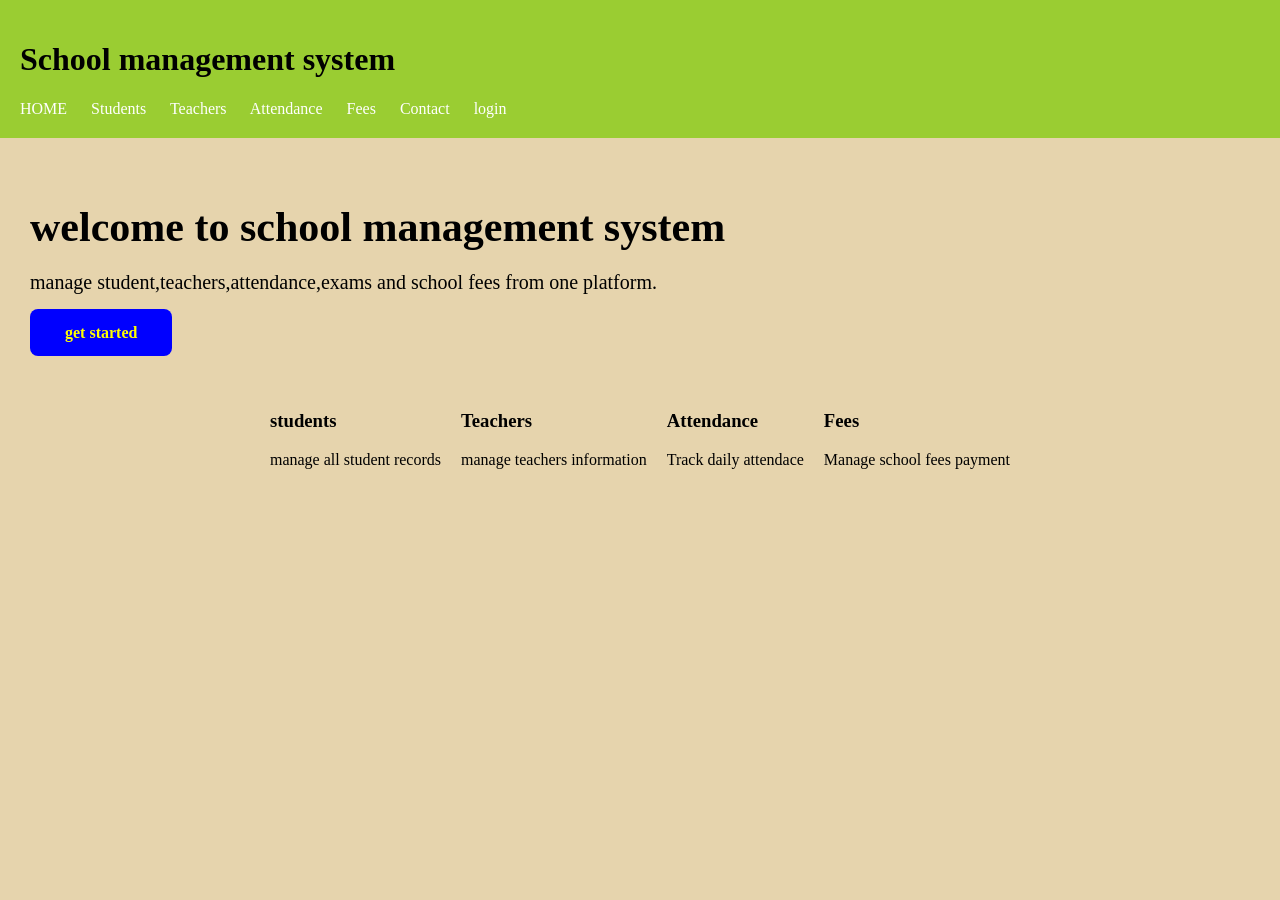
==== index.html @ 2bc9a632 "create school management system index.html" ====
<!DOCTYPE html>
<html lang="en">
<head>
    <meta charset="UTF-8">
    <meta name="viewport" content="width=device-width, initial-scale=1.0">
    <title>school management system</title>
    <link rel="stylesheet" href="css/style.css">
</head>
<body>
    <header>
        <h1>School management system</h1>
        <nav>
            <a href="index.html">HOME</a>
            <a href="student.html">Students</a>
            <a href="teachers.html">Teachers</a>
            <a href="attendace.html">Attendance</a>
            <a href="fees.html">Fees</a>
            <a href="contact.html">Contact</a>
            <a href="login.html">login</a>
        </nav>
    </header>
    <main>
        <section class="hero">
            <h2>welcome to school management system</h2>
            <p>manage student,teachers,attendance,exams and school fees from one platform.</p>
            <a href="#" class="btn">get started</a>

        </section>
        <section class="features">
            <div class="card">
                <h3>students</h3>
                <p>manage all student records</p>

            </div>
            <div class="card">
                <h3>Teachers</h3>
                <p>manage teachers information</p>

            </div>
            <div class="card">
                <h3>Attendance</h3>
                <p>Track daily attendace</p>

            </div>
            <div class="card">
                <h3>Fees</h3>
                <p>Manage school fees payment</p>

            </div>

        </section>

    </main>

</body>
</html>
---- css/style.css ----
body{ 
    margin: 0;
    font-family: 'Times New Roman', Times, serif;
    background:rgb(230, 212, 173);


}
header{
    background: yellowgreen;
    padding: 20px;
}

    nav a{
        color: white;
        text-decoration: none;
        margin-right: 20px;
    }
    main{
        padding: 30px;
    }
    .hero{
        background:yellowgreen
        color :blue;
        text-align:center
        padding: 80px 20px

    }
    .hero h2{
        font-size: 42px;
        margin-bottom: 20px;

    }
    .hero p{
        font-size: 20px;
        margin-bottom: 30px;

    }
    .btn{
        background: blue;
        color: yellow;
        text-decoration:none ;
        padding: 15px 35px;
        border-radius:8px;
        font-weight: bold;

    }
    .features{
        display: flex;
        justify-content: center;
        gap: 20px;
        flex-wrap: wrap;
        padding: 50px;
    }
    .btn
}.card{
    width: 220px;
    background: blue;
    padding: 25px;
    border-radius: 10px;
    text-align: center;
    box-shadow: 0 5px 10px rgba(0,0,0,.2);

}
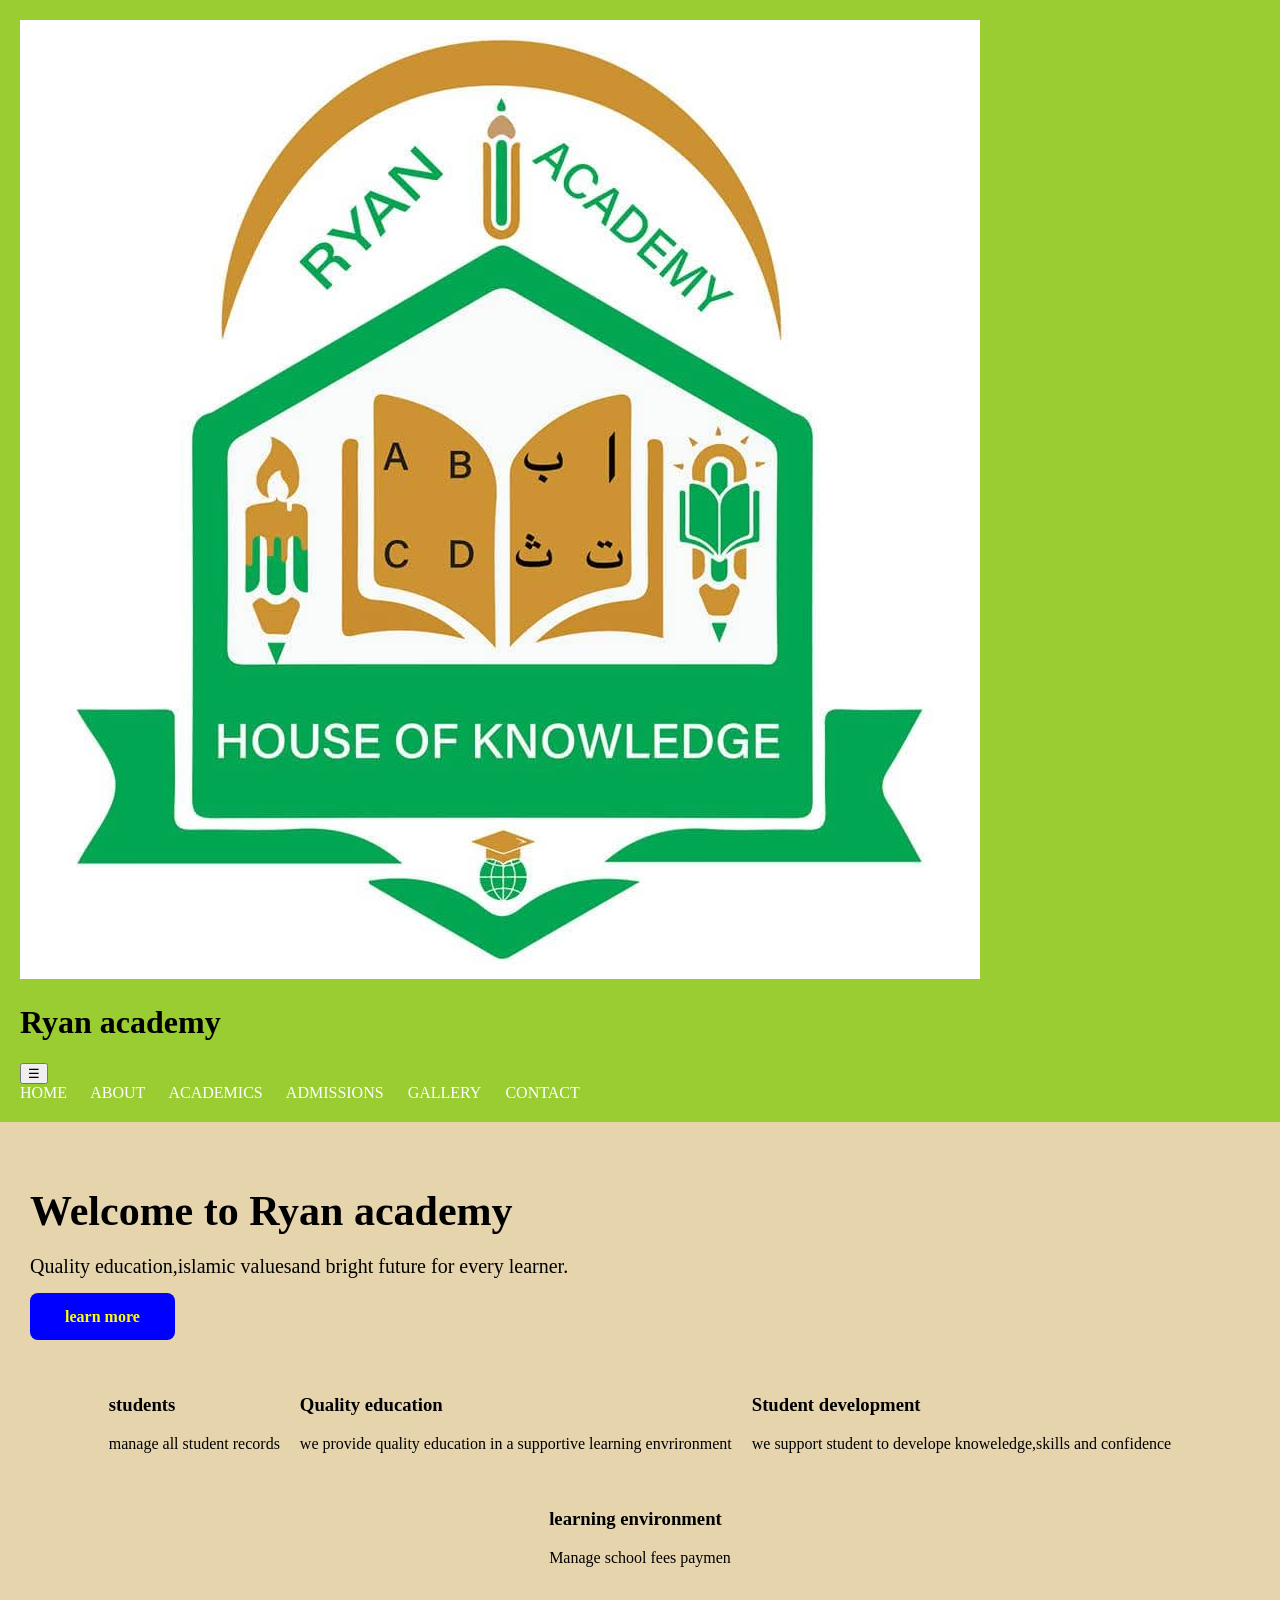
==== commit b6825550: "Add files via upload" ====
--- a/index.html
+++ b/index.html
@@ -1,56 +1,70 @@
-<!DOCTYPE html>
-<html lang="en">
-<head>
-    <meta charset="UTF-8">
-    <meta name="viewport" content="width=device-width, initial-scale=1.0">
-    <title>school management system</title>
-    <link rel="stylesheet" href="css/style.css">
-</head>
-<body>
-    <header>
-        <h1>School management system</h1>
-        <nav>
-            <a href="index.html">HOME</a>
-            <a href="student.html">Students</a>
-            <a href="teachers.html">Teachers</a>
-            <a href="attendace.html">Attendance</a>
-            <a href="fees.html">Fees</a>
-            <a href="contact.html">Contact</a>
-            <a href="login.html">login</a>
-        </nav>
-    </header>
-    <main>
-        <section class="hero">
-            <h2>welcome to school management system</h2>
-            <p>manage student,teachers,attendance,exams and school fees from one platform.</p>
-            <a href="#" class="btn">get started</a>
-
-        </section>
-        <section class="features">
-            <div class="card">
-                <h3>students</h3>
-                <p>manage all student records</p>
-
-            </div>
-            <div class="card">
-                <h3>Teachers</h3>
-                <p>manage teachers information</p>
-
-            </div>
-            <div class="card">
-                <h3>Attendance</h3>
-                <p>Track daily attendace</p>
-
-            </div>
-            <div class="card">
-                <h3>Fees</h3>
-                <p>Manage school fees payment</p>
-
-            </div>
-
-        </section>
-
-    </main>
-
-</body>
+<!DOCTYPE html>
+<html lang="en">
+<head>
+    <meta charset="UTF-8">
+    <meta name="viewport" content="width=device-width, initial-scale=1.0">
+    <title>Ryan academy</title>
+    <link rel="stylesheet" href="css/style.css">
+</head>
+<body>
+    <header>
+        <img src="Images/School.jpeg"
+        alt="Ryan Academy Logo"
+        class="school-logo">
+        <h1> Ryan academy</h1> 
+        <nav class="navbar">
+
+    <button class="menu-button" id="menuButton">☰</button>
+
+    <div class="nav-links" id="navLinks">
+        <a href="index.html">HOME</a>
+        <a href="about.html">ABOUT</a>
+        <a href="academics.html">ACADEMICS</a>
+        <a href="admissions.html">ADMISSIONS</a>
+        <a href="gallery.html">GALLERY</a>
+        <a href="contact.html">CONTACT</a>
+    </div>
+
+</nav>
+
+        
+    </header>
+    <main>
+        <div id="overlay"></div>
+        <div id="hero-img">
+        <section class="hero">
+            <h2>Welcome to Ryan academy</h2>
+            <p>Quality education,islamic valuesand bright future for every learner.</p>
+            <a href="about.html"class ="btn" id="learnMoreBtn">learn more</a>
+
+        </section>
+        </div>
+        <section class="features">
+            <div class="card">
+                <h3>students</h3>
+                <p>manage all student records</p>
+
+            </div>
+            <div class="card">
+                <h3>Quality education</h3>
+                <p>we provide quality education in a supportive learning envrironment</p>
+
+            </div>
+            <div class="card">
+                <h3>Student development</h3>
+                <p>we support student to develope knoweledge,skills and confidence</p>
+
+            </div>
+            <div class="card">
+                <h3>learning environment</h3>
+                <p>Manage school fees paymen</p>
+
+            </div>
+
+        </section>
+        
+    </main>
+    <script src="script.js"></script>
+
+</body>
 </html>
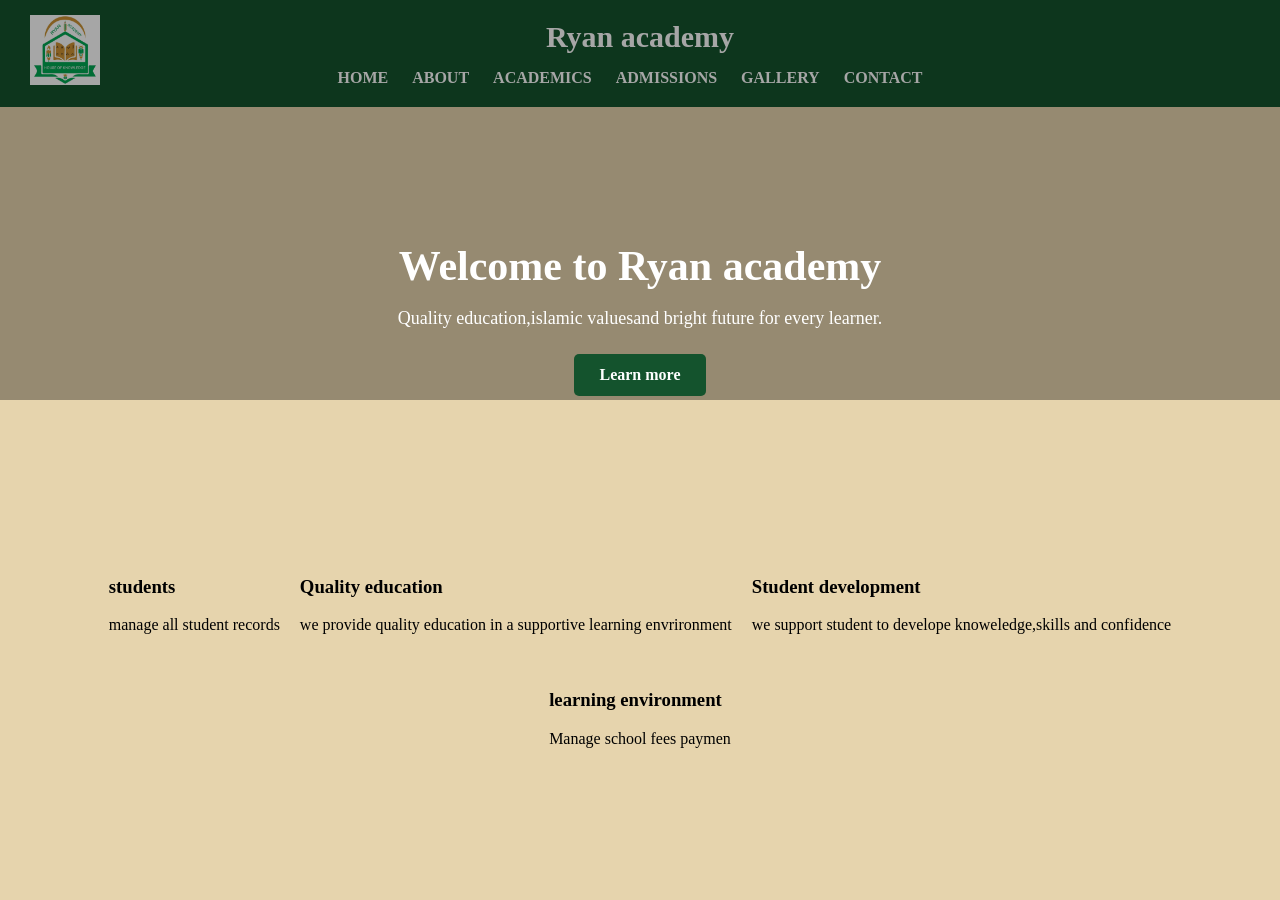
==== commit 2f9c7f32: "update Ryan Academy website" ====
--- a/index.html
+++ b/index.html
@@ -1,70 +1,70 @@
-<!DOCTYPE html>
-<html lang="en">
-<head>
-    <meta charset="UTF-8">
-    <meta name="viewport" content="width=device-width, initial-scale=1.0">
-    <title>Ryan academy</title>
-    <link rel="stylesheet" href="css/style.css">
-</head>
-<body>
-    <header>
-        <img src="Images/School.jpeg"
-        alt="Ryan Academy Logo"
-        class="school-logo">
-        <h1> Ryan academy</h1> 
-        <nav class="navbar">
-
-    <button class="menu-button" id="menuButton">☰</button>
-
-    <div class="nav-links" id="navLinks">
-        <a href="index.html">HOME</a>
-        <a href="about.html">ABOUT</a>
-        <a href="academics.html">ACADEMICS</a>
-        <a href="admissions.html">ADMISSIONS</a>
-        <a href="gallery.html">GALLERY</a>
-        <a href="contact.html">CONTACT</a>
-    </div>
-
-</nav>
-
-        
-    </header>
-    <main>
-        <div id="overlay"></div>
-        <div id="hero-img">
-        <section class="hero">
-            <h2>Welcome to Ryan academy</h2>
-            <p>Quality education,islamic valuesand bright future for every learner.</p>
-            <a href="about.html"class ="btn" id="learnMoreBtn">learn more</a>
-
-        </section>
-        </div>
-        <section class="features">
-            <div class="card">
-                <h3>students</h3>
-                <p>manage all student records</p>
-
-            </div>
-            <div class="card">
-                <h3>Quality education</h3>
-                <p>we provide quality education in a supportive learning envrironment</p>
-
-            </div>
-            <div class="card">
-                <h3>Student development</h3>
-                <p>we support student to develope knoweledge,skills and confidence</p>
-
-            </div>
-            <div class="card">
-                <h3>learning environment</h3>
-                <p>Manage school fees paymen</p>
-
-            </div>
-
-        </section>
-        
-    </main>
-    <script src="script.js"></script>
-
-</body>
+<!DOCTYPE html>
+<html lang="en">
+<head>
+    <meta charset="UTF-8">
+    <meta name="viewport" content="width=device-width, initial-scale=1.0">
+    <title>Ryan academy</title>
+    <link rel="stylesheet" href="css/style.css">
+</head>
+<body>
+    <header>
+        <img src="Images/School.jpeg"
+        alt="Ryan Academy Logo"
+        class="school-logo">
+        <h1> Ryan academy</h1> 
+        <nav class="navbar">
+
+    <button class="menu-button" id="menuButton">☰</button>
+
+    <div class="nav-links" id="navLinks">
+        <a href="index.html">HOME</a>
+        <a href="about.html">ABOUT</a>
+        <a href="academics.html">ACADEMICS</a>
+        <a href="admissions.html">ADMISSIONS</a>
+        <a href="gallery.html">GALLERY</a>
+        <a href="contact.html">CONTACT</a>
+    </div>
+
+</nav>
+
+        
+    </header>
+    <main>
+        <div id="overlay"></div>
+        <div id="hero-img">
+        <section class="hero">
+            <h2>Welcome to Ryan academy</h2>
+            <p>Quality education,islamic valuesand bright future for every learner.</p>
+            <a href="about.html"class ="btn" id="LearnMoreBtn">Learn more</a>
+
+        </section>
+        </div>
+        <section class="features">
+            <div class="card">
+                <h3>students</h3>
+                <p>manage all student records</p>
+
+            </div>
+            <div class="card">
+                <h3>Quality education</h3>
+                <p>we provide quality education in a supportive learning envrironment</p>
+
+            </div>
+            <div class="card">
+                <h3>Student development</h3>
+                <p>we support student to develope knoweledge,skills and confidence</p>
+
+            </div>
+            <div class="card">
+                <h3>learning environment</h3>
+                <p>Manage school fees paymen</p>
+
+            </div>
+
+        </section>
+        
+    </main>
+    <script src="script.js"></script>
+
+</body>
 </html>
--- a/css/style.css
+++ b/css/style.css
@@ -1,63 +1,477 @@
-body{ 
+body {
     margin: 0;
     font-family: 'Times New Roman', Times, serif;
-    background:rgb(230, 212, 173);
-
-
-}
-header{
+    background: rgb(230, 212, 173);
+
+
+}
+
+header {
+    background-color: #14532d;
+    color: white;
+    text-align: center;
     background: yellowgreen;
     padding: 20px;
-}
-
-    nav a{
-        color: white;
-        text-decoration: none;
-        margin-right: 20px;
-    }
-    main{
-        padding: 30px;
-    }
-    .hero{
-        background:yellowgreen
-        color :blue;
-        text-align:center
-        padding: 80px 20px
-
-    }
-    .hero h2{
-        font-size: 42px;
-        margin-bottom: 20px;
-
-    }
-    .hero p{
-        font-size: 20px;
-        margin-bottom: 30px;
-
-    }
-    .btn{
-        background: blue;
-        color: yellow;
-        text-decoration:none ;
-        padding: 15px 35px;
-        border-radius:8px;
-        font-weight: bold;
-
-    }
-    .features{
-        display: flex;
-        justify-content: center;
-        gap: 20px;
-        flex-wrap: wrap;
-        padding: 50px;
-    }
-    .btn
-}.card{
+    position: relative;
+}
+.school-logo {
+    position: absolute;
+    left: 30px;
+    top: 15px;
+    width: 70px;
+    height: 70px;
+    object-fit: contain;
+}
+
+nav a {
+    color: white;
+    text-decoration: none;
+    margin-right: 20px;
+}
+
+#hero-img {
+    background-image: url("../Images/event.jpeg");
+    background-size: cover;
+    background-position: center;
+    background-repeat: no-repeat;
+    position: relative;
+    height: 400px;
+}
+
+.hero {
+    position: relative;
+    z-index: 1;
+    color: white;
+    text-align: center;
+    padding: 100px 20px;
+    
+    
+    
+}
+
+.hero h2 {
+    font-size: 42px;
+    margin-bottom: 15px;
+
+}
+
+.hero p {
+    font-size: 18px;
+    margin-bottom: 25px;
+
+}
+.hero .btn{
+    display: inline-block;
+    background-color: #14532d;
+    color: white;
+    padding: 12px 25px;
+    text-decoration: none;
+    border-radius: 5px;
+    font-weight: bold;
+
+}
+
+.btn {
+    background: blue;
+    color: yellow;
+    text-decoration: none;
+    padding: 15px 35px;
+    border-radius: 8px;
+    font-weight: bold;
+
+}
+
+.features {
+    display: flex;
+    justify-content: center;
+    gap: 20px;
+    flex-wrap: wrap;
+    padding: 50px;
+}
+
+.btn
+
+
+.card {
     width: 220px;
     background: blue;
     padding: 25px;
     border-radius: 10px;
     text-align: center;
-    box-shadow: 0 5px 10px rgba(0,0,0,.2);
-
-}+    box-shadow: 0 5px 10px rgba(0, 0, 0, .2);
+
+}
+
+
+
+   .academic-content{
+    max-width: 1000px;
+    margin: 40px auto;
+    padding: 30px;
+
+}
+     .academic-content h1{
+        text-align: center;
+        margin-bottom: 20px;
+
+}
+.academic-content h2 {
+    margin-top: 30px;
+    margin-bottom: 10px;
+
+}
+.academic-content p {
+    line-height: 1.7;
+    margin-bottom: 15px;
+
+
+}
+.academic-content ul {
+    padding-left: 30px;
+
+
+}
+.academic-content li {
+    margin-bottom: 10px;
+}
+.academic-features{
+    max-width: 1000px;
+    margin: 40px auto;
+    padding: 20px;
+    display: flex;
+    gap: 20px;
+}
+.academic-card{
+    flex: 1;
+    padding:  25px;
+    background-color: white;
+    border-radius: 10px;
+    box-shadow: 0 4px 10px;
+    text-align: center;
+}
+.academic-card h3{
+    margin-bottom: 15px;
+}
+.academic-card p{
+    line-height: 1.6;
+}
+.about-content{
+    max-width: 1000px;
+    margin: 40px auto;
+    padding: 30px;
+}
+.about-content h1{
+    text-align: center;
+    margin-bottom: 25px;
+
+}
+.about-content h2{
+margin-top: 30px;
+margin-bottom: 10px;
+}
+.about-content  p {
+line-height: 1.7;
+margin-bottom: 15px;
+}
+.about-content ul {
+    padding-left: 30px;
+}
+.about-content li{
+    margin-bottom: 10px;
+}
+.gallery-content {
+    max-width: 1100px;
+    margin: 40px auto;
+    padding: 30px;
+    background-color: white;
+    border-radius: 12px;
+    box-shadow: 0 3px 10px; 
+    
+
+}
+.gallery-grid{
+    display: grid;
+    grid-template-columns: repeat(3,1fr);
+    gap: 25px;
+
+   .gallery-item{
+    background-color: white;
+    border-radius: 10px;
+    overflow: hidden;
+    box-shadow: 0 3px 10px; rgba (0,0,0,0.15);
+    width: 100%;
+   }
+
+
+}
+.gallery-item img{
+    width: 100%;
+    height: 250px;
+    object-fit: cover;
+    display: block;
+}
+.gallery-item p{
+    padding: 15px;
+    margin: 0;
+    text-align: center;
+    font-size: 16px;
+    font-weight: bold;
+}
+/*contact page*/
+.contact-content{
+    max-width: 1000px;
+    margin: 40px auto;
+    padding: 40px;
+    background-color: white;
+    border-radius: 12px;
+    box-shadow: 0 3px 10px
+    rgba (0,0,0,0.15);
+}
+.contact-content h2{
+    text-align: center;
+    font-size: 30px;
+    color: #2f6b2f;
+    margin-bottom: 20px;
+}
+.contact-content h3 {
+    color: #2f6b2f;
+    margin-top: 20px;
+    margin-bottom:  8px;
+}
+.contact-content p {
+    font-size: 16px;
+    line-height: 1.6;
+    margin-bottom: 10px;
+}
+.contact-content iframe {
+    width: 100%;
+    height: 350px;
+    border: 0;
+    border-radius: 10px;
+    margin-top: 20px;
+}
+
+.admissions-content{
+    max-width: 1000px;
+    margin: 40px auto;
+    padding: 30px;
+    background-color: white;
+    border-radius: 10px;
+    box-shadow: 0 3px 10px;
+    
+
+}
+
+ .admissions-content h1{
+    text-align: center;
+    color: #2f6b2f;
+    margin-bottom: 20px;
+}
+
+.admissions-content h2{
+    color: #2f6b2f;
+    margin-top: 30px;
+    margin-bottom: 10px;
+}
+
+.admissions-content p {
+    font-size: 16px;
+    line-height: 1.6;
+    margin-bottom: 15px;
+}
+
+.admissions-content ul {
+    padding-left: 30px;
+}
+
+.admissions-content li {
+    margin-bottom: 10px;
+}
+
+.admissions-content form {
+    margin-top: 20px;
+}
+
+.admissions-content input ,
+.admissions-content select {
+    width: 100%;
+    max-width: 500px;
+    padding: 10px;
+    margin-top: 5px;
+    margin-bottom: 15px;
+    border: 1px solid #ccc;
+    border-radius: 5px ;
+    box-sizing: border-box;
+}
+
+.admissions-content button {
+    background-color: blue;
+    color: white;
+    padding: 12px 25px;
+    border: none;
+    border-radius: 5px;
+    cursor: pointer;
+}
+
+header {
+background-color: #14532d;
+color: white;
+padding: 20px;
+text-align:center;
+}
+
+header h1 {
+    margin: 0 0 15px;
+    font-size: 30px;
+}
+nav {
+    display: flex;
+    justify-content: center;
+    gap: 25px;
+    flex-wrap: wrap;
+}
+nav a {
+    color: white;
+    text-decoration: none;
+    font-weight: bold;
+}
+nav a:hover {
+    text-decoration: underline;
+}
+#overlay {
+    position: absolute;
+    top: 0;
+    left: 0;
+    width: 100%;
+    height: 400px;
+    background-color: rgba(0, 0, 0, 0.35);
+}
+
+@media (max-width: 768px) {
+    .gallery-grid{
+        grid-template-columns: repeat(2,1fr);
+        gap: 15px;
+    }
+    .gallery-content{
+        margin: 20px 10px;
+        padding: 20px;
+    }
+    .gallery-item img {
+        height: 200px;
+    }
+}
+@media (max-width: 500px) {
+    .gallery-grid{
+        grid-template-columns: 1fr;
+    }
+    .gallery-item img {
+        height: 220px;
+    }
+}
+
+.logo-image {
+    object-fit: contain ! important;
+    background-color: white;
+    padding: 10px;
+}
+.map-button {
+    display: inline-block;
+    padding: 12px 20px;
+    background-color: #2e7d32;
+    color: white;
+    text-decoration: none;
+    border-radius: 6px;
+    margin-top: 10px;
+}
+.map-button:hover{
+    background-color: #1b5e20;
+}
+
+.gallery-image{
+    cursor: pointer;
+    transition: transform 0.3s ease;
+}
+.gallery-image:hover {
+    transform: scale(1.5);
+}
+.menu-button{
+    display: none;
+    font-size: 28px;
+    background: none;
+    border: none;
+    cursor: pointer;
+}
+.nav-link{
+    display: flex;
+    gap: 20px;
+}
+@media(max-width:768px) {
+    .menu-button{
+        display: block;
+    }
+    .nav-link{
+        display: none;
+        flex-direction: column;
+        gap: 10px;
+        margin-top: 10px;
+    }
+    .nav-link.show {
+        display: flex;
+    }
+    .nav-link a{
+        display: block;
+        padding: 10px;
+    }
+}
+
+@media (max-width: 768px) {
+
+    .menu-button {
+        display: block;
+        background: none;
+        border: none;
+        color: white;
+        font-size: 28px;
+        cursor: pointer;
+    }
+
+    .nav-links {
+        display: none;
+        flex-direction: column;
+        width: 100%;
+        text-align: center;
+    }
+
+    .nav-links.show {
+        display: flex;
+    }
+}
+
+@media (max-width: 768px) {
+
+    .menu-button {
+        display: block !important;
+        background: none;
+        border: none;
+        color: white;
+        font-size: 28px;
+        cursor: pointer;
+        padding: 5px 10px;
+    }
+
+    .nav-links {
+        display: none !important;
+        flex-direction: column;
+        width: 100%;
+        text-align: center;
+    }
+
+    .nav-links.show {
+        display: flex !important;
+    }
+}
+
+
+
+
+ 
